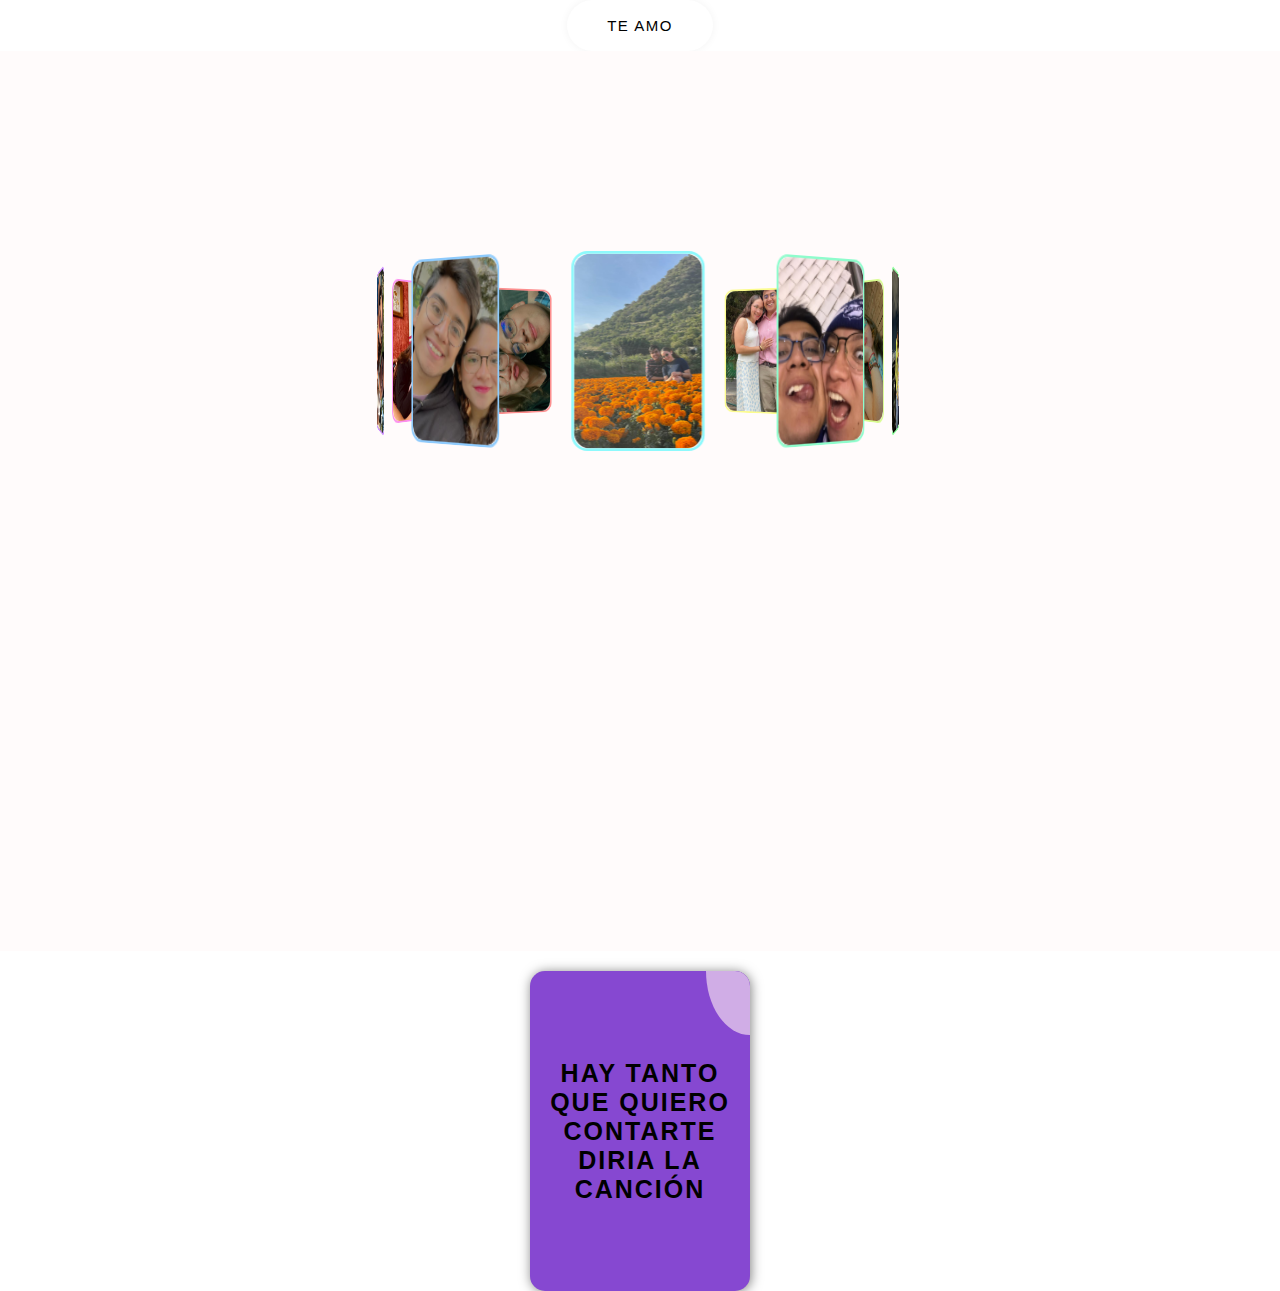
==== 04T/index.html @ 1add9a90 "Add files via upload" ====
<!DOCTYPE html>
<html lang="en">
<head>
  <meta charset="UTF-8">
  <meta name="viewport" content="width=device-width, initial-scale=1.0">
  <title>Página Principal</title>
  <link rel="stylesheet" href="css/prueba.css">
  <link rel="stylesheet" href="css/style.css">
</head>
<body>
  <header class="header">
            <button class="cta-button">TE AMO</button><br>
</header>

    <div class="wrapper">
        <div class="inner" style="--quantity: 10;">
          <div class="card" style="--index: 0; --color-card: 142, 249, 252;">
            <div class="img" style="background-image: url('img/Foto1.jpeg');"></div>
          </div>          
          <div class="card" style="--index: 1; --color-card: 142, 252, 204;">
            <div class="img" style="background-image: url('img/Foto2.jpeg');"></div>
          </div>
          <div class="card" style="--index: 2; --color-card: 142, 252, 157;">
            <div class="img" style="background-image: url('img/Foto3.jpeg');"></div>
          </div>
          <div class="card" style="--index: 3; --color-card: 215, 252, 142;">
            <div class="img" style="background-image: url('img/Foto4.jpeg');"></div>
          </div>
          <div class="card" style="--index: 4; --color-card: 252, 252, 142;">
            <div class="img" style="background-image: url('img/Foto5.jpeg');"></div>
          </div>
          <div class="card" style="--index: 5; --color-card: 252, 208, 142;">
            <div class="img" style="background-image: url('img/Foto6.jpeg');"></div>
          </div>
          <div class="card" style="--index: 6; --color-card: 252, 142, 142;">
            <div class="img" style="background-image: url('img/Foto7.jpeg');"></div>
          </div>
          <div class="card" style="--index: 7; --color-card: 252, 142, 239;">
            <div class="img" style="background-image: url('img/Foto8.jpeg');"></div>
          </div>
          <div class="card" style="--index: 8; --color-card: 204, 142, 252;">
            <div class="img" style="background-image: url('img/Foto9.jpeg');"></div>
          </div>
          <div class="card" style="--index: 9; --color-card: 142, 202, 252;">
            <div class="img" style="background-image: url('img/Foto10.jpeg');"></div>
          </div>
        </div>
      </div>

      <div class="custom-card">
        <div class="cover">
        </div>
        <div class="content">
          <p>Hay tanto que quiero contarte diria la canción</p>
          <a href="dias.html">
            <button class="hidden-button">TE AMO</button> <!-- Este botón estará inicialmente oculto -->
          </a>
        </div>
      </div>
      
      
  
</body>
</html>
---- 04T/css/prueba.css ----
/* From Uiverse.io by ilkhoeri */ 
.wrapper {
    width: 100vw;
    height: 100vh;
    position: relative;
    display: flex;
    align-items: center;
    justify-content: center;
    overflow: hidden;
    background-color: #fffbfb; /* Para visualizarlo */
  }
  

.inner {
  --w: 100px;
  --h: 150px;
  --translateZ: calc((var(--w) + var(--h)) + 0px);
  --rotateX: -15deg;
  --perspective: 1000px;
  position: absolute;
  width: var(--w);
  height: var(--h);
  top: 25%;
  left: calc(50% - (var(--w) / 2) - 2.5px);
  z-index: 2;
  transform-style: preserve-3d;
  transform: perspective(var(--perspective));
  animation: rotating 20s linear infinite; /* */
}
@keyframes rotating {
  from {
    transform: perspective(var(--perspective)) rotateX(var(--rotateX))
      rotateY(0);
  }
  to {
    transform: perspective(var(--perspective)) rotateX(var(--rotateX))
      rotateY(1turn);
  }
}

.card {
  position: absolute;
  border: 2px solid rgba(var(--color-card));
  border-radius: 12px;
  overflow: hidden;
  inset: 0;
  transform: rotateY(calc((360deg / var(--quantity)) * var(--index)))
    translateZ(var(--translateZ));
}

.img {
    width: 100%;
    height: 100%;
    background-size: cover; /* Hace que la imagen ocupe toda la tarjeta, manteniendo las proporciones */
    background-position: center; /* Centra la imagen dentro de la tarjeta */
    background-repeat: no-repeat; /* Evita que la imagen se repita */
    border-radius: 12px; /* Mantiene el borde redondeado de las tarjetas */
  }
---- 04T/css/style.css ----
/* General Reset */
* {
  margin: 0;
  padding: 0;
  box-sizing: border-box;
}
body {
  margin: 0;
  font-family: 'Roboto', sans-serif; /* Cambiar a una fuente más moderna y llamativa */
  display: flex;
  flex-direction: column;
  align-items: center;
  justify-content: center;
  background-color: #ffffff;
  color: #333; /* Color del texto más oscuro para un contraste claro */
}

h1, h2, h3, p {
  font-family: 'Roboto', sans-serif; /* Asegura que todos los encabezados y párrafos usen esta fuente */
  color: #000000; /* Color llamativo (Tomato) para los textos importantes */
  text-align: center;
  text-transform: uppercase; /* Transforma el texto a mayúsculas */
  letter-spacing: 2px; /* Espaciado entre las letras para mayor impacto */
}

.wrapper {
  margin-bottom: 20px; /* Añade espacio entre el carrusel y el libro */
}

/* Custom Card */
.custom-card {
  position: relative;
  width: 220px;
  height: 320px;
  background: rgb(134, 72, 209);
  display: flex;
  align-items: center;
  justify-content: center;
  flex-direction: column; /* Alineación vertical */
  font-size: 25px;
  font-weight: bold;
  border-radius: 15px;
  cursor: pointer;
  color: #fff;
  box-shadow: 1px 1px 12px rgba(0, 0, 0, 0.5);
  padding: 20px;
  text-align: center;
  overflow: hidden;
}

/* Animación de la carta */
.custom-card::before,
.custom-card::after {
  position: absolute;
  content: "";
  width: 20%;
  height: 20%;
  display: flex;
  align-items: center;
  justify-content: center;
  font-size: 25px;
  font-weight: bold;
  background-color: rgb(208, 173, 230);
  transition: all 0.5s;
}

.custom-card::before {
  top: 0;
  right: 0;
  border-radius: 0 15px 0 100%;
}

.custom-card::after {
  bottom: 0;
  left: 0;
  border-radius: 0 100% 0 15px;
  color: #fff;
  font-size: 18px;
  font-weight: bold;
  opacity: 0; /* Inicialmente oculto */
  display: block;
  transition: opacity 0.5s ease; /* Transición suave */
  top: 50%; /* Coloca el texto verticalmente en el medio */
  left: 50%; /* Coloca el texto horizontalmente en el medio */
  transform: translate(-50%, -50%); /* Ajusta el texto para que esté perfectamente centrado */
}

/* Hover Effect */
.custom-card:hover::before,
.custom-card:hover:after {
  width: 100%;
  height: 100%;
  border-radius: 15px;
  transition: all 0.5s;
}

.custom-card:hover::after {
  opacity: 1; /* Hace que el mensaje sea visible al hacer hover */
}

/* Mostrar el botón con una transición suave */
.custom-card:hover .hidden-button {
  opacity: 1;
  visibility: visible;
  transition: opacity 0.5s ease, visibility 0.5s ease;
}

/* Estilo del botón */
.hidden-button {
  font-size: 20px; /* Aumenta el tamaño del texto */
  padding: 15px 30px; /* Aumenta el tamaño del botón */
  background-color: #de96ff;
  color: white;
  border: none;
  border-radius: 5px;
  cursor: pointer;
  opacity: 0; /* Inicialmente oculto */
  visibility: hidden; /* Inicialmente oculto */
  position: absolute; /* Centrado dentro de la tarjeta */
  top: 50%; /* Centrado verticalmente */
  left: 50%; /* Centrado horizontalmente */
  transform: translate(-50%, -50%); /* Asegura el centrado exacto */
  z-index: 2; /* Hace que el botón quede encima de los demás elementos */
  transition: opacity 0.5s ease, visibility 0.5s ease; /* Transición suave */
}

.hidden-button:hover {
  background-color: #de96ff; /* Cambio de color al hacer hover */
}




/* From Uiverse.io by barisdogansutcu */ 
button {
  padding: 17px 40px;
  border-radius: 50px;
  cursor: pointer;
  border: 0;
  background-color: white;
  box-shadow: rgb(0 0 0 / 5%) 0 0 8px;
  letter-spacing: 1.5px;
  text-transform: uppercase;
  font-size: 15px;
  transition: all 0.5s ease;
}

button:hover {
  letter-spacing: 3px;
  background-color: hsl(261deg 80% 48%);
  color: hsl(0, 0%, 100%);
  box-shadow: rgb(93 24 220) 0px 7px 29px 0px;
}

button:active {
  letter-spacing: 3px;
  background-color: hsl(261deg 80% 48%);
  color: hsl(0, 0%, 100%);
  box-shadow: rgb(93 24 220) 0px 0px 0px 0px;
  transform: translateY(10px);
  transition: 100ms;
}
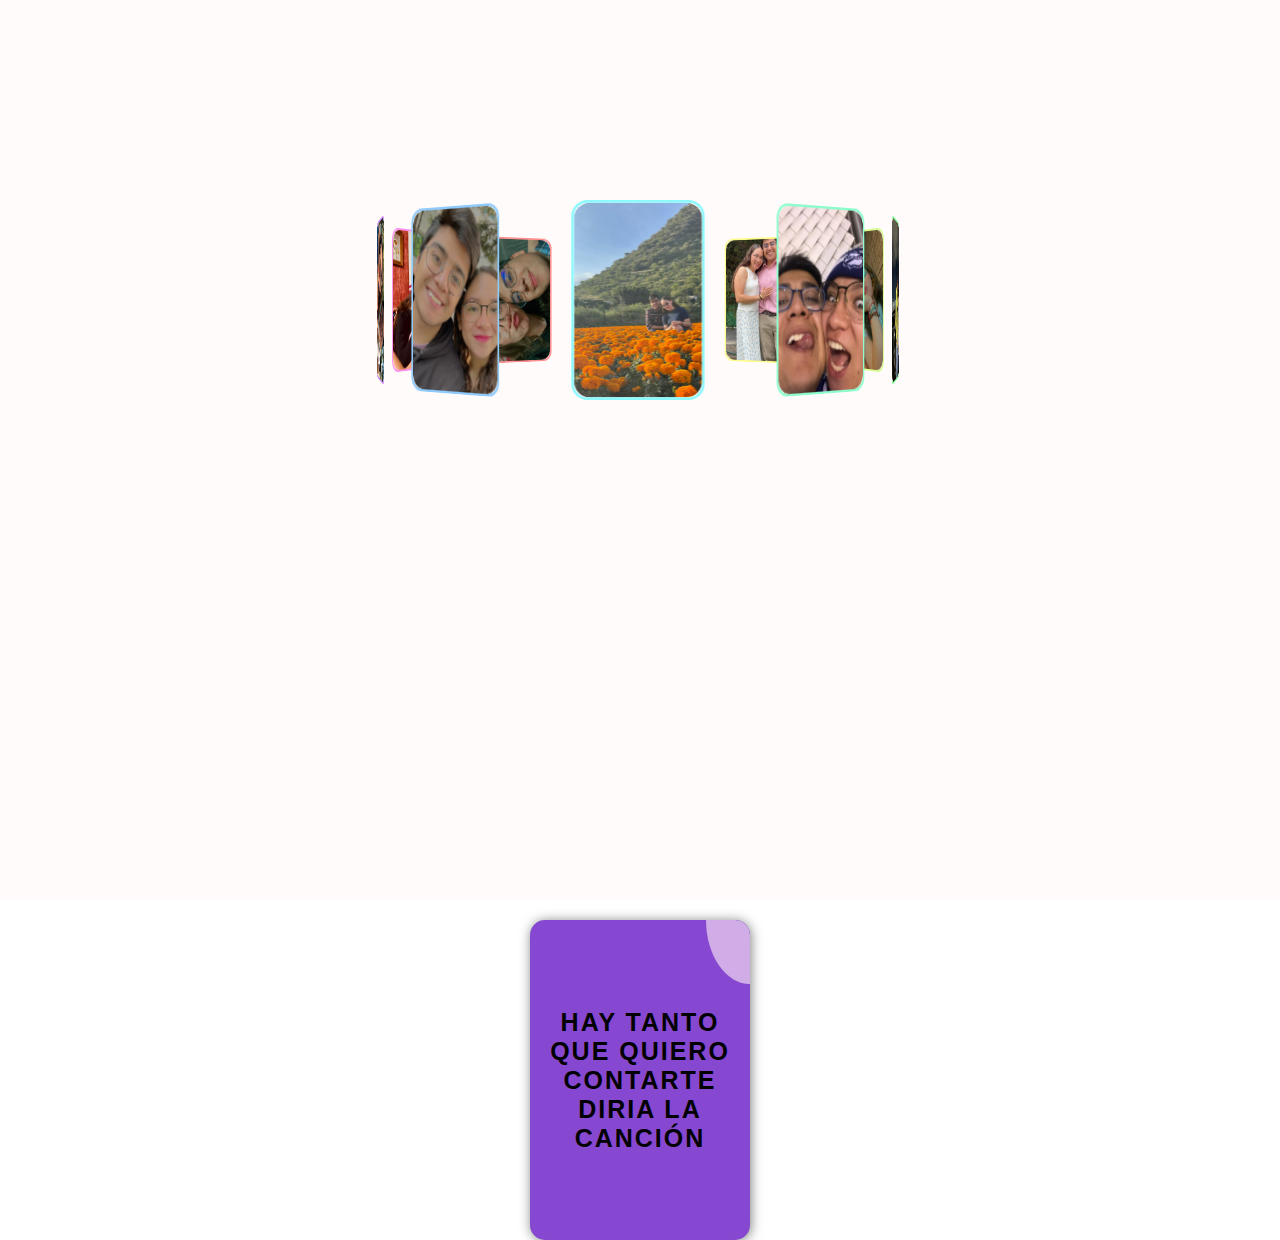
==== commit 450908c2: "Update index.html" ====
--- a/04T/index.html
+++ b/04T/index.html
@@ -9,7 +9,9 @@
 </head>
 <body>
   <header class="header">
-            <button class="cta-button">TE AMO</button><br>
+             <a href="dias.html">
+            <button class="hidden-button">TE AMO</button> <!-- Este botón estará inicialmente oculto -->
+          </a>
 </header>
 
     <div class="wrapper">
